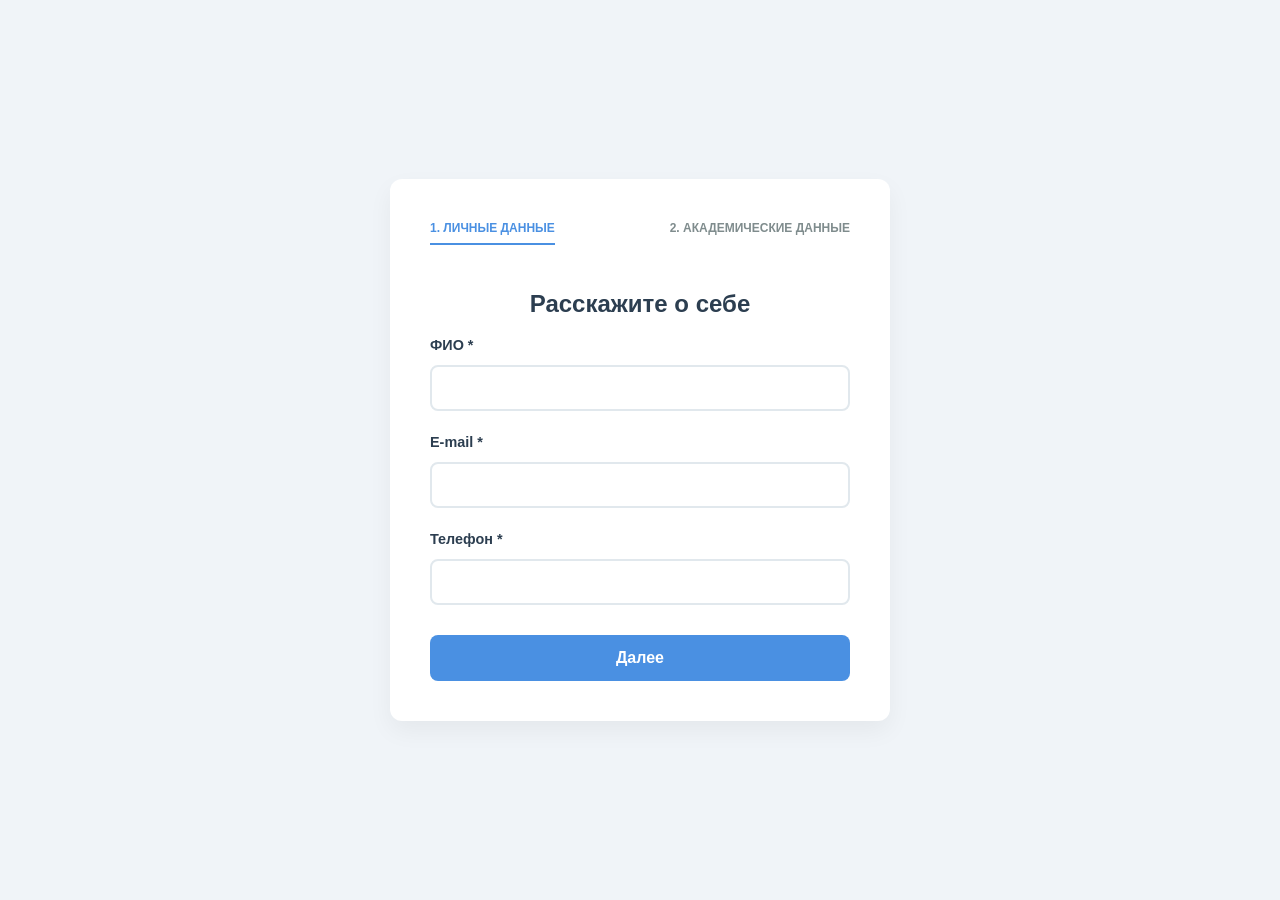
==== step1.html @ f267403d "Add files via upload" ====
<!DOCTYPE html>
<html lang="ru">
<head>
    <meta charset="UTF-8">
    <meta name="viewport" content="width=device-width, initial-scale=1.0">
    <title>Регистрация</title>
    <link rel="stylesheet" href="style.css">
</head>
<body>
    <div class="container">
        <!-- Индикатор прогресса -->
        <div class="progress-bar">
            <div class="step active">1. Личные данные</div>
            <div class="step">2. Академические данные</div>
        </div>

        <form id="step1-form">
            <h2>Расскажите о себе</h2>
            
            <div class="form-group">
                <label for="fullName">ФИО *</label>
                <input type="text" id="fullName" required>
            </div>

            <div class="form-group">
                <label for="email">E-mail *</label>
                <input type="email" id="email" required>
            </div>

            <div class="form-group">
                <label for="phone">Телефон *</label>
                <input type="tel" id="phone" required>
            </div>

            <button type="submit" class="btn-next">Далее</button>
        </form>
    </div>

    <script src="validation.js"></script>
    <script src="state.js"></script>
</body>
</html>
---- style.css ----
/* Переменные для удобного управления цветами */
:root {
    --primary-color: #4a90e2;    /* Дружелюбный синий */
    --secondary-color: #f0f4f8;  /* Светло-голубой фон */
    --success-color: #27ae60;    /* Зеленый для успеха */
    --text-dark: #2c3e50;        /* Почти черный для текста */
    --text-light: #7f8c8d;       /* Серый для описаний */
    --white: #ffffff;
    --border-radius: 12px;
    --transition: all 0.3s ease;
}

* {
    box-sizing: border-box;
    margin: 0;
    padding: 0;
}

body {
    font-family: 'Inter', -apple-system, BlinkMacSystemFont, "Segoe UI", Roboto, sans-serif;
    background-color: var(--secondary-color);
    color: var(--text-dark);
    line-height: 1.6;
    display: flex;
    justify-content: center;
    align-items: center;
    min-height: 100vh;
    padding: 20px;
}

/* Контейнер-карточка */
.container {
    background: var(--white);
    max-width: 500px;
    width: 100%;
    padding: 40px;
    border-radius: var(--border-radius);
    box-shadow: 0 10px 25px rgba(0, 0, 0, 0.05);
    animation: fadeIn 0.5s ease-in-out;
}

@keyframes fadeIn {
    from { opacity: 0; transform: translateY(10px); }
    to { opacity: 1; transform: translateY(0); }
}

/* Заголовки */
h1, h2 {
    margin-bottom: 10px;
    font-weight: 700;
    text-align: center;
    color: var(--text-dark);
}

p {
    text-align: center;
    color: var(--text-light);
    margin-bottom: 30px;
    font-size: 0.95rem;
}

/* Прогресс-бар */
.progress-bar {
    display: flex;
    justify-content: space-between;
    margin-bottom: 40px;
    position: relative;
}

.step {
    font-size: 0.75rem;
    font-weight: 600;
    text-transform: uppercase;
    color: var(--text-light);
    position: relative;
    z-index: 1;
    padding-bottom: 5px;
}

.step.active {
    color: var(--primary-color);
    border-bottom: 2px solid var(--primary-color);
}

/* Поля ввода */
.form-group {
    margin-bottom: 20px;
}

.form-group label {
    display: block;
    margin-bottom: 8px;
    font-size: 0.9rem;
    font-weight: 600;
}

input[type="text"],
input[type="email"],
input[type="tel"],
select {
    width: 100%;
    padding: 12px 16px;
    border: 2px solid #e1e8ed;
    border-radius: 8px;
    font-size: 1rem;
    transition: var(--transition);
    outline: none;
}

input:focus, select:focus {
    border-color: var(--primary-color);
    box-shadow: 0 0 0 4px rgba(74, 144, 226, 0.1);
}

/* Кнопки */
.btn-next {
    width: 100%;
    padding: 14px;
    background-color: var(--primary-color);
    color: white;
    border: none;
    border-radius: 8px;
    font-size: 1rem;
    font-weight: 600;
    cursor: pointer;
    transition: var(--transition);
    margin-top: 10px;
}

.btn-next:hover {
    background-color: #357abd;
    transform: translateY(-1px);
    box-shadow: 0 4px 12px rgba(74, 144, 226, 0.2);
}

.btn-next:active {
    transform: translateY(0);
}

/* Стили для чекбоксов */
.form-group label input[type="checkbox"] {
    margin-right: 10px;
}

/* Стили для страницы успеха */
.success-icon {
    width: 80px;
    height: 80px;
    background: #e8f5e9;
    color: var(--success-color);
    border-radius: 50%;
    display: flex;
    justify-content: center;
    align-items: center;
    font-size: 40px;
    margin: 0 auto 20px;
}

/* Адаптивность */
@media (max-width: 480px) {
    .container {
        padding: 20px;
    }
}
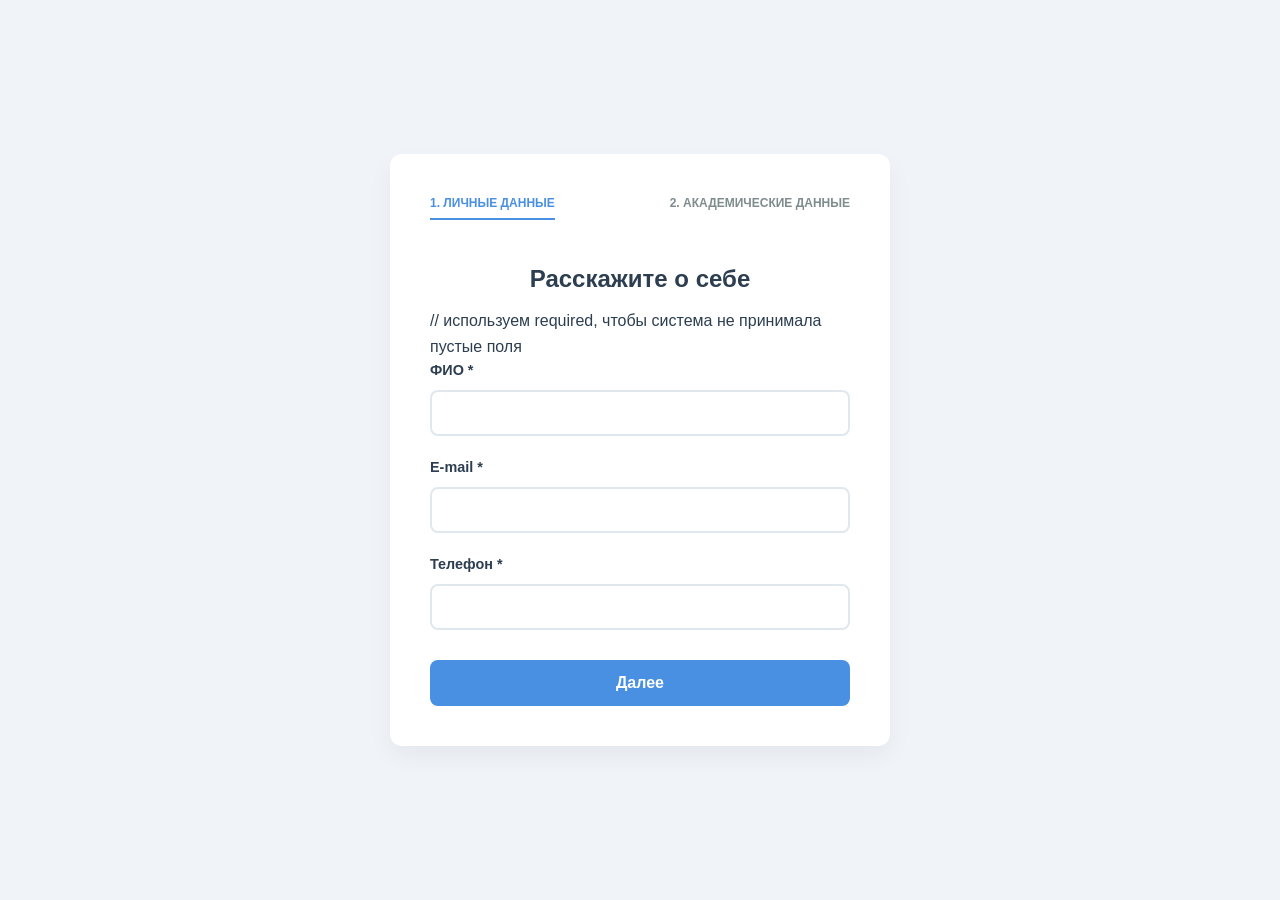
==== commit f243b5fc: "Update step1.html" ====
--- a/step1.html
+++ b/step1.html
@@ -16,7 +16,7 @@
 
         <form id="step1-form">
             <h2>Расскажите о себе</h2>
-            
+            // используем required, чтобы система не принимала пустые поля
             <div class="form-group">
                 <label for="fullName">ФИО *</label>
                 <input type="text" id="fullName" required>
@@ -39,4 +39,4 @@
     <script src="validation.js"></script>
     <script src="state.js"></script>
 </body>
-</html>+</html>
--- a/style.css
+++ b/style.css
@@ -156,9 +156,9 @@
     margin: 0 auto 20px;
 }
 
-/* Адаптивность */
+/* Адаптивность к ширине экрана */
 @media (max-width: 480px) {
     .container {
         padding: 20px;
     }
-}+}
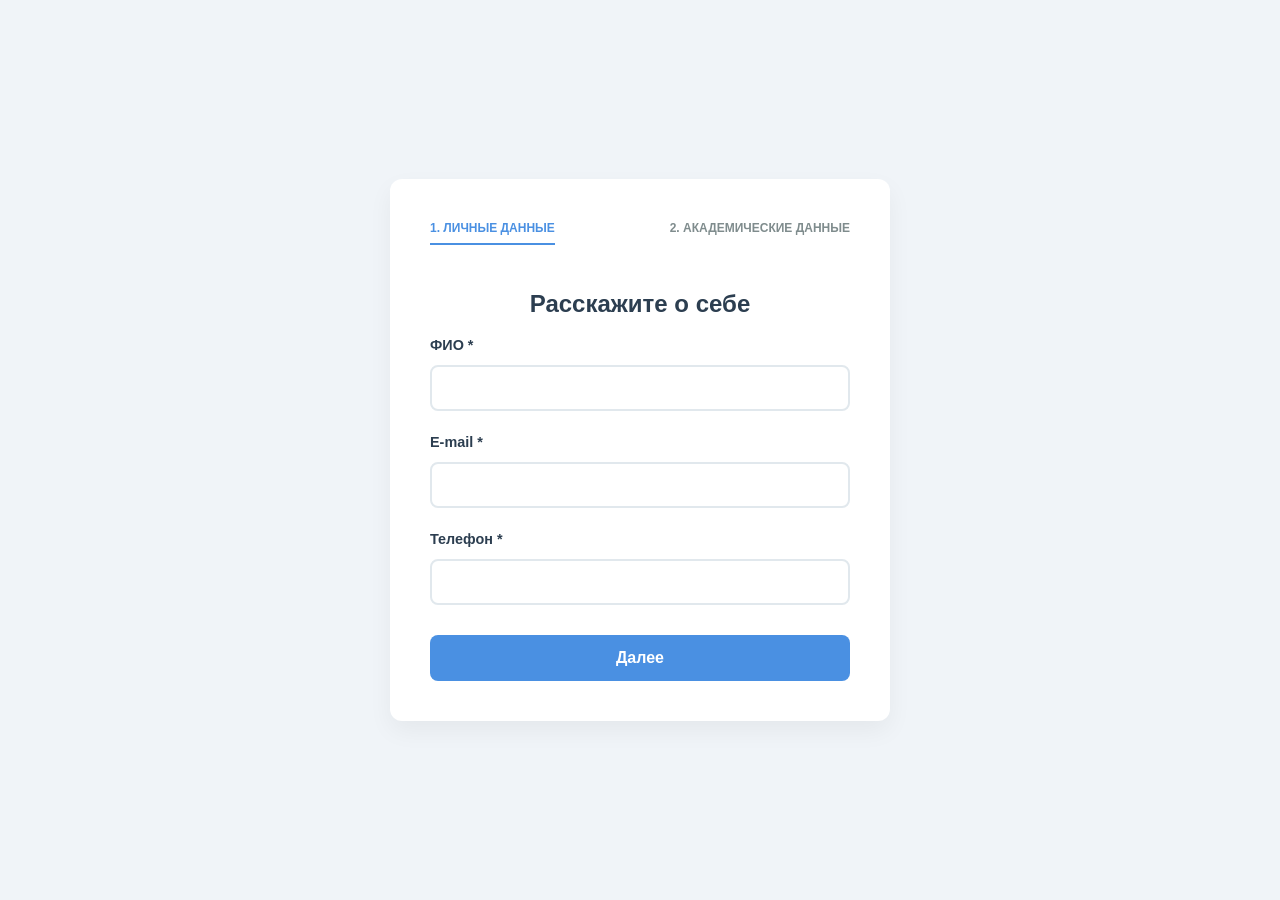
==== commit 35e1df99: "Update step1.html" ====
--- a/step1.html
+++ b/step1.html
@@ -16,7 +16,7 @@
 
         <form id="step1-form">
             <h2>Расскажите о себе</h2>
-            // используем required, чтобы система не принимала пустые поля
+            <!-- используем required, чтобы система не принимала пустые поля -->
             <div class="form-group">
                 <label for="fullName">ФИО *</label>
                 <input type="text" id="fullName" required>
